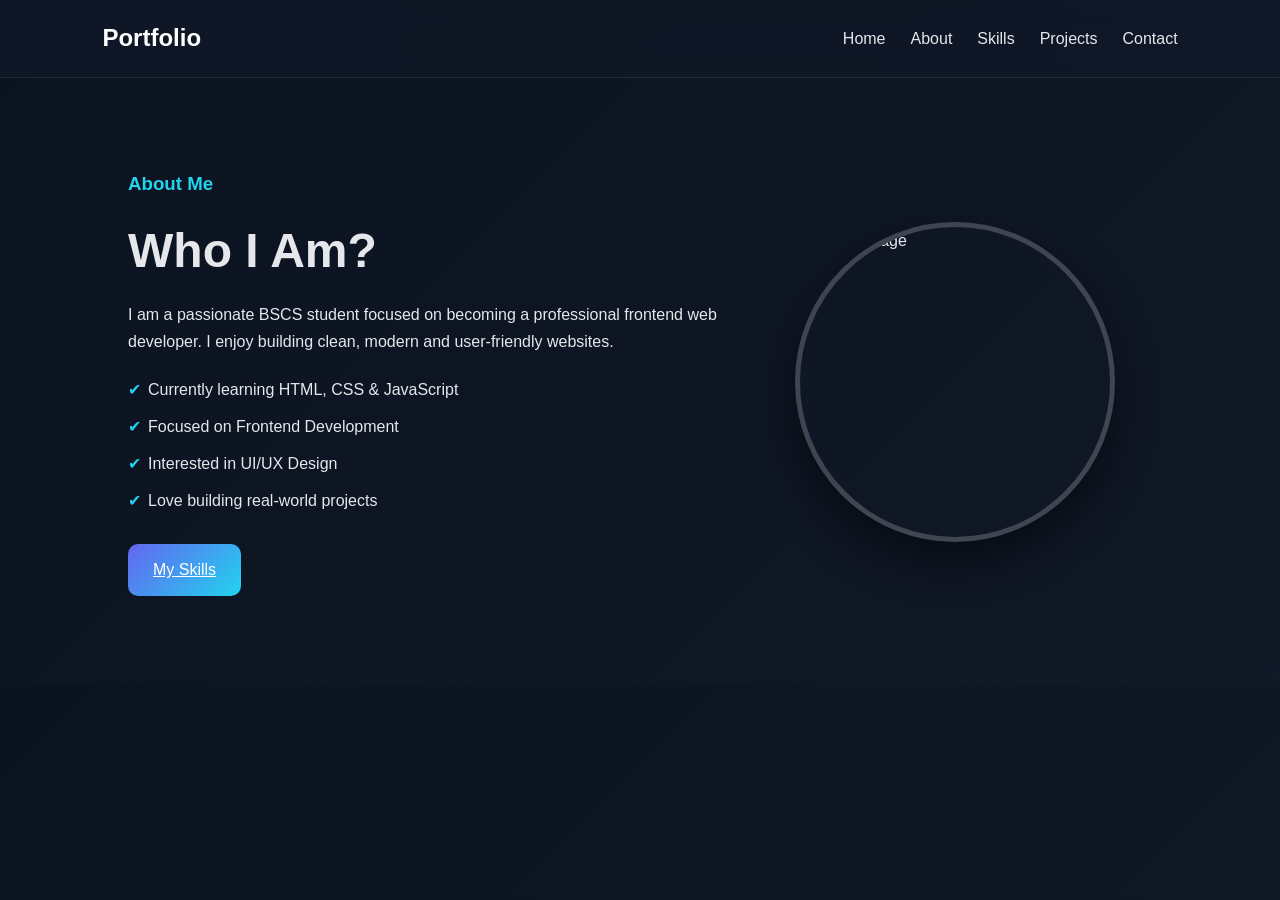
==== about.html @ 3d607368 "Add files via upload" ====
<!DOCTYPE html>
<html lang="en">
<head>
    <meta charset="UTF-8">
    <meta name="viewport" content="width=device-width, initial-scale=1.0">
    <title>About | Portfolio</title>
    <link rel="stylesheet" href="style.css">
</head>
<body>

<!-- ================= NAVBAR ================= -->

<header>
<nav>
    <h2>Portfolio</h2>
    <ul>
        <li><a href="index.html">Home</a></li>
        <li><a href="about.html">About</a></li>
        <li><a href="skills.html">Skills</a></li>
        <li><a href="projects.html">Projects</a></li>
        <li><a href="contact.html">Contact</a></li>
    </ul>
</nav>
</header>

<!-- ================= ABOUT SECTION ================= -->

<section class="hero">

    <!-- LEFT TEXT -->
    <div class="hero-text">

        <h3>About Me</h3>
        <h1>Who I Am?</h1>

        <p>
            I am a passionate BSCS student focused on becoming a professional
            frontend web developer. I enjoy building clean, modern and user-friendly websites.
        </p>

        <ul>
            <li>Currently learning HTML, CSS & JavaScript</li>
            <li>Focused on Frontend Development</li>
            <li>Interested in UI/UX Design</li>
            <li>Love building real-world projects</li>
        </ul>

        <a href="skills.html" class="btn">My Skills</a>

    </div>

    <!-- RIGHT IMAGE -->
    <div class="hero-img">
        <img src="images/profile.jpg" alt="About Image">
    </div>

</section>

</body>
</html>
---- style.css ----
/* ================= RESET ================= */

*{
    margin:0;
    padding:0;
    box-sizing:border-box;
    scroll-behavior:smooth;
}

/* ================= BODY ================= */

body{
    font-family:'Segoe UI', Tahoma, Geneva, Verdana, sans-serif;
    background:linear-gradient(135deg,#0B1220,#111827);
    color:#E5E7EB;
    line-height:1.7;
}

/* ================= COLORS ================= */

:root{
    --primary:#6366F1;
    --accent:#22D3EE;
    --card:rgba(255,255,255,0.06);
}

/* ================= NAVBAR ================= */

header{
    background:rgba(17,24,39,0.8);
    backdrop-filter:blur(10px);
    padding:18px 8%;
    position:sticky;
    top:0;
    z-index:1000;
    border-bottom:1px solid rgba(255,255,255,0.08);
}

nav{
    display:flex;
    justify-content:space-between;
    align-items:center;
}

nav h2{
    color:white;
}

nav ul{
    display:flex;
    list-style:none;
}

nav ul li{
    margin-left:25px;
}

nav ul li a{
    color:#E5E7EB;
    text-decoration:none;
    transition:.3s;
}

nav ul li a:hover{
    color:var(--accent);
}

/* ================= HERO SECTION GRID ================= */

.hero{
    display:grid;
    grid-template-columns:1.5fr 1fr;
    gap:40px;
    align-items:center;
    padding:90px 10%;
}

/* LEFT SIDE */

.hero-text h3{
    color:var(--accent);
    margin-bottom:10px;
}

.hero-text h1{
    font-size:48px;
    margin-bottom:10px;
}

.hero-text h2{
    color:#9CA3AF;
    margin-bottom:20px;
}

/* BULLETS */

.hero-text ul{
    list-style:none;
    margin-top:20px;
}

.hero-text ul li{
    margin:10px 0;
    padding-left:20px;
    position:relative;
}

.hero-text ul li::before{
    content:"✔";
    position:absolute;
    left:0;
    color:var(--accent);
}

/* BUTTON */

.btn{
    margin-top:20px;
    display:inline-block;
    background:linear-gradient(135deg,#6366F1,#22D3EE);
    color:white;
    padding:12px 25px;
    border:none;
    border-radius:10px;
    cursor:pointer;
    transition:.4s;
}

.btn:hover{
    transform:translateY(-4px);
}

/* ================= IMAGE RIGHT SIDE ================= */

.hero-img{
    display:flex;
    justify-content:center;
}

.hero-img img{
    width:min(320px, 70vw);
    height:min(320px, 70vw);
    border-radius:50%;
    object-fit:cover;
    border:5px solid rgba(255,255,255,0.2);
    box-shadow:0 20px 40px rgba(0,0,0,0.5);
    transition:.4s;
}

.hero-img img:hover{
    transform:scale(1.05);
}

/* ================= GENERAL SECTIONS (about, skills, projects, contact pages) ================= */

section{
    padding:60px 6%;
}

section h2{
    text-align:center;
    font-size:32px;
    margin-bottom:15px;
    color:white;
}

footer{
    text-align:center;
    padding:25px 6%;
    color:#9CA3AF;
    border-top:1px solid rgba(255,255,255,0.08);
    margin-top:40px;
}

/* ================= CARD ================= */

.card{
    background:var(--card);
    padding:25px;
    border-radius:15px;
    border:1px solid rgba(255,255,255,0.08);
}

/* ================= RESPONSIVE ================= */

@media(max-width:768px){

    .hero{
        grid-template-columns:1fr;
        text-align:center;
    }

    .hero-img{
        order:-1;
    }

    nav ul{
        flex-direction:column;
        margin-top:10px;
    }

    nav ul li{
        margin:10px 0;
    }

    .hero-text ul li{
        text-align:left;
    }
}

@media(max-width:480px){

    .hero{
        padding:60px 6%;
    }

    .hero-text h1{
        font-size:34px;
    }

    section{
        padding:40px 5%;
    }

    section h2{
        font-size:26px;
    }
}
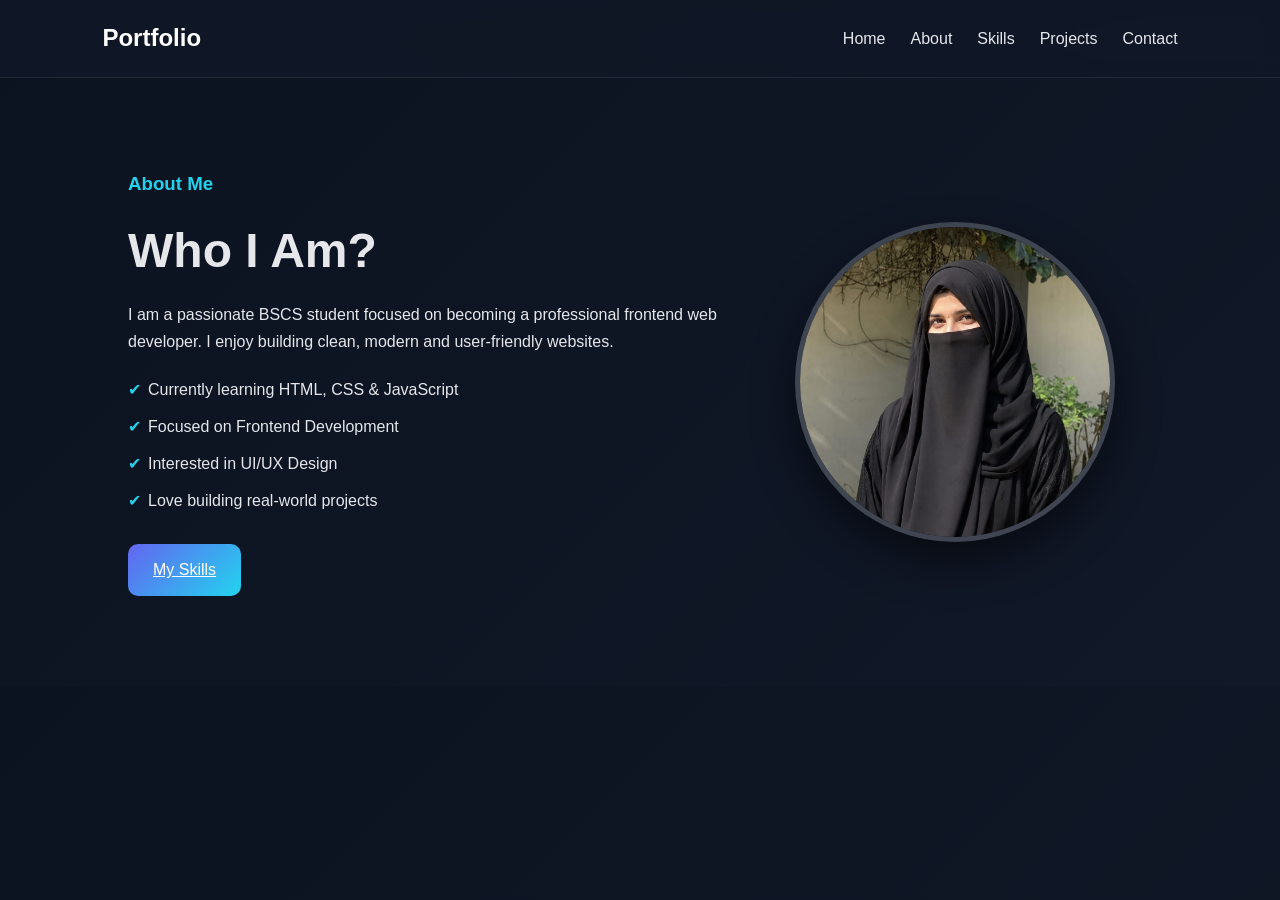
==== commit 08e3893e: "Update about.html" ====
--- a/about.html
+++ b/about.html
@@ -51,10 +51,10 @@
 
     <!-- RIGHT IMAGE -->
     <div class="hero-img">
-        <img src="images/profile.jpg" alt="About Image">
+        <img src="profile.jpg" alt="About Image">
     </div>
 
 </section>
 
 </body>
-</html>+</html>
--- a/style.css
+++ b/style.css
@@ -151,27 +151,27 @@
     transform:scale(1.05);
 }
 
-/* ================= GENERAL SECTIONS (about, skills, projects, contact pages) ================= */
-
-section{
-    padding:60px 6%;
-}
-
-section h2{
-    text-align:center;
-    font-size:32px;
-    margin-bottom:15px;
-    color:white;
-}
-
-footer{
-    text-align:center;
-    padding:25px 6%;
-    color:#9CA3AF;
-    border-top:1px solid rgba(255,255,255,0.08);
-    margin-top:40px;
-}
-
+/* ================= GENERAL SECTIONS (about, skills, projects, contact pages) ================= */
+
+section{
+    padding:60px 6%;
+}
+
+section h2{
+    text-align:center;
+    font-size:32px;
+    margin-bottom:15px;
+    color:white;
+}
+
+footer{
+    text-align:center;
+    padding:25px 6%;
+    color:#9CA3AF;
+    border-top:1px solid rgba(255,255,255,0.08);
+    margin-top:40px;
+}
+
 /* ================= CARD ================= */
 
 .card{
@@ -188,19 +188,32 @@
     .hero{
         grid-template-columns:1fr;
         text-align:center;
+        padding:50px 6%;
     }
 
     .hero-img{
         order:-1;
     }
 
+    nav{
+        flex-direction:column;
+        align-items:center;
+        text-align:center;
+    }
+
+    nav h2{
+        margin-bottom:10px;
+    }
+
     nav ul{
-        flex-direction:column;
-        margin-top:10px;
+        flex-direction:row;
+        flex-wrap:wrap;
+        justify-content:center;
+        margin-top:0;
     }
 
     nav ul li{
-        margin:10px 0;
+        margin:6px 10px;
     }
 
     .hero-text ul li{
@@ -225,4 +238,4 @@
     section h2{
         font-size:26px;
     }
-}+    }
